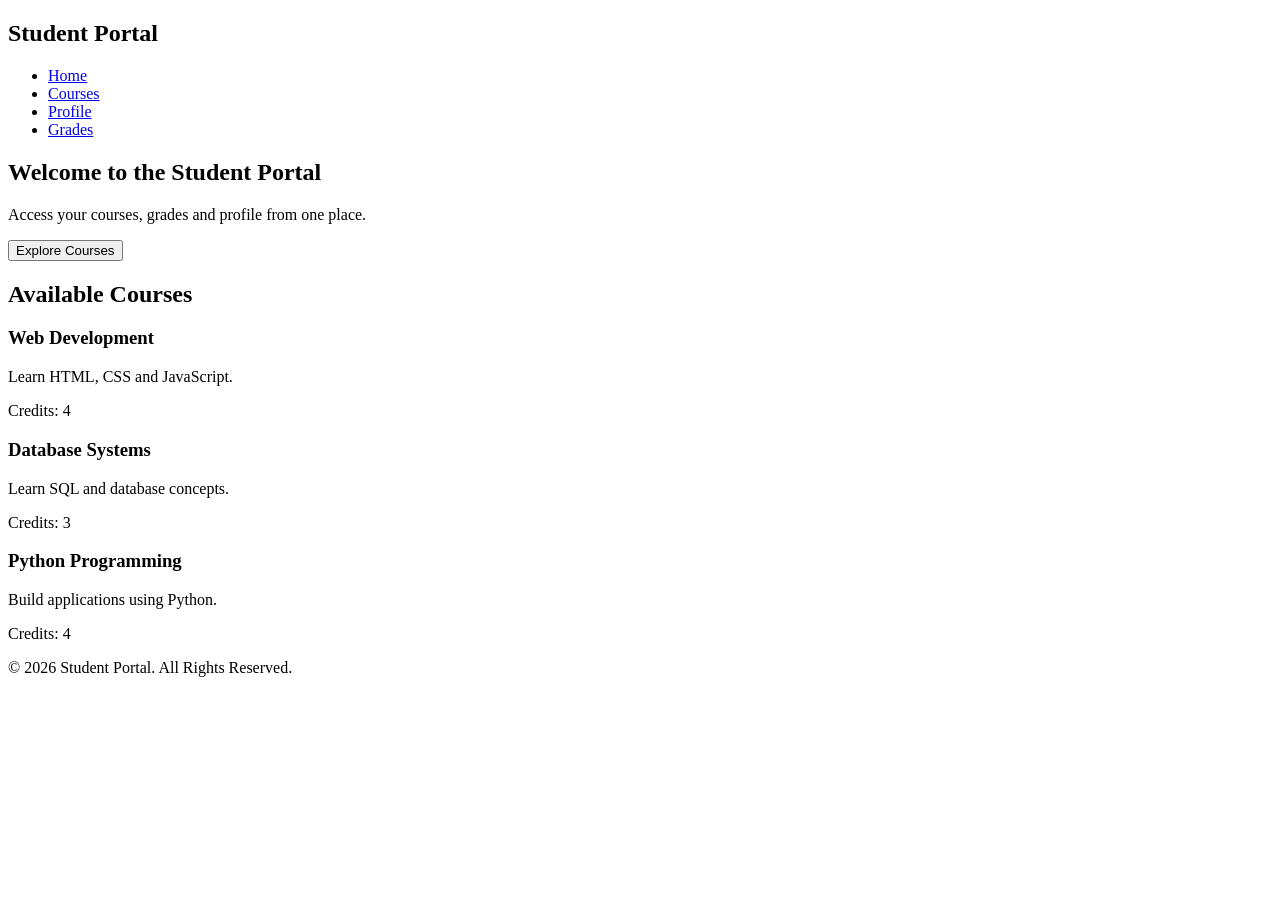
==== Module 6 - FrontEnd Development/HandsOn 1/Task1.html @ 16ef3a2f "Create Task1.html Created a semantic HTML5 structure for the Student Portal page, including header, " ====
<!--
Task 1: Build the Page Skeleton with Semantic HTML5
 Create a well-structured, accessible HTML page using the correct semantic elements.
-->

<!DOCTYPE html>
<html lang="en">
<head>
    <meta charset="UTF-8">
    <meta name="viewport" content="width=device-width, initial-scale=1.0">
    <title>Student Portal</title>
    <link rel="stylesheet" href="Task2.css">
</head>

<body>

<header>
    <h2>Student Portal</h2>

    <nav>
        <ul>
            <li><a href="#">Home</a></li>
            <li><a href="#">Courses</a></li>
            <li><a href="#">Profile</a></li>
            <li><a href="#">Grades</a></li>
        </ul>
    </nav>
</header>

<main>

<section id="hero">
    <h1>Welcome to the Student Portal</h1>
    <p>Access your courses, grades and profile from one place.</p>
    <button>Explore Courses</button>
</section>

<section id="courses">

    <h2>Available Courses</h2>

    <article class="course-card">
        <h3>Web Development</h3>
        <p>Learn HTML, CSS and JavaScript.</p>
        <span>Credits: 4</span>
    </article>

    <article class="course-card">
        <h3>Database Systems</h3>
        <p>Learn SQL and database concepts.</p>
        <span>Credits: 3</span>
    </article>

    <article class="course-card">
        <h3>Python Programming</h3>
        <p>Build applications using Python.</p>
        <span>Credits: 4</span>
    </article>

</section>

</main>

<footer>
    <p>&copy; 2026 Student Portal. All Rights Reserved.</p>
</footer>

</body>
</html>
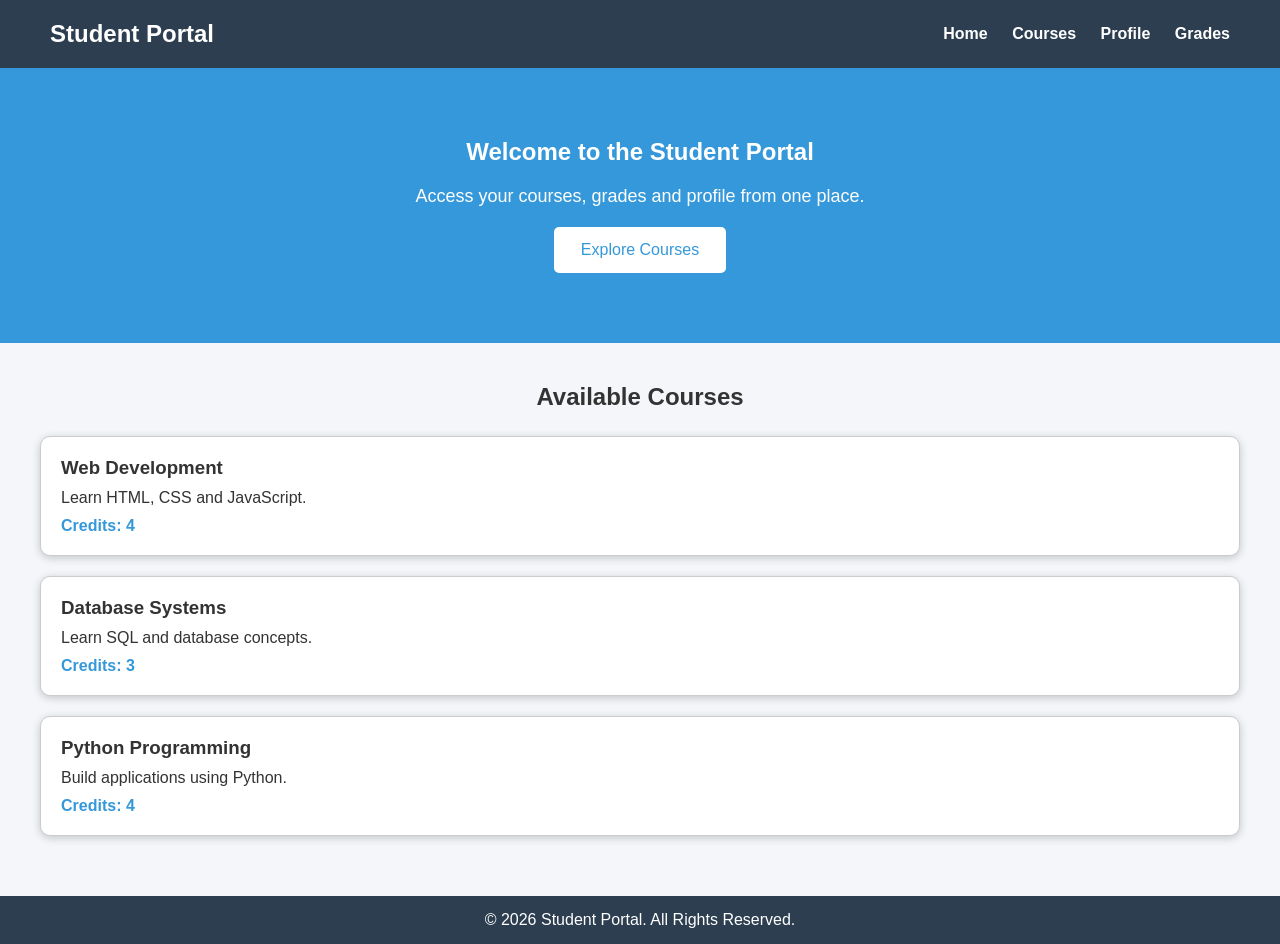
==== commit 1f377aba: "Add files via upload" ====
--- a/Module 6 - FrontEnd Development/HandsOn 1/Task1.html
+++ b/Module 6 - FrontEnd Development/HandsOn 1/Task1.html
@@ -1,69 +1,71 @@
-<!--
-Task 1: Build the Page Skeleton with Semantic HTML5
- Create a well-structured, accessible HTML page using the correct semantic elements.
--->
-
-<!DOCTYPE html>
-<html lang="en">
-<head>
-    <meta charset="UTF-8">
-    <meta name="viewport" content="width=device-width, initial-scale=1.0">
-    <title>Student Portal</title>
-    <link rel="stylesheet" href="Task2.css">
-</head>
-
-<body>
-
-<header>
-    <h2>Student Portal</h2>
-
-    <nav>
-        <ul>
-            <li><a href="#">Home</a></li>
-            <li><a href="#">Courses</a></li>
-            <li><a href="#">Profile</a></li>
-            <li><a href="#">Grades</a></li>
-        </ul>
-    </nav>
-</header>
-
-<main>
-
-<section id="hero">
-    <h1>Welcome to the Student Portal</h1>
-    <p>Access your courses, grades and profile from one place.</p>
-    <button>Explore Courses</button>
-</section>
-
-<section id="courses">
-
-    <h2>Available Courses</h2>
-
-    <article class="course-card">
-        <h3>Web Development</h3>
-        <p>Learn HTML, CSS and JavaScript.</p>
-        <span>Credits: 4</span>
-    </article>
-
-    <article class="course-card">
-        <h3>Database Systems</h3>
-        <p>Learn SQL and database concepts.</p>
-        <span>Credits: 3</span>
-    </article>
-
-    <article class="course-card">
-        <h3>Python Programming</h3>
-        <p>Build applications using Python.</p>
-        <span>Credits: 4</span>
-    </article>
-
-</section>
-
-</main>
-
-<footer>
-    <p>&copy; 2026 Student Portal. All Rights Reserved.</p>
-</footer>
-
-</body>
-</html>
+<!--
+Task 1: Build the Page Skeleton with Semantic HTML5
+
+Goal: Create a well-structured, accessible HTML page using the correct semantic elements.
+-->
+
+<!DOCTYPE html>
+<html lang="en">
+<head>
+    <meta charset="UTF-8">
+    <meta name="viewport" content="width=device-width, initial-scale=1.0">
+    <title>Student Portal</title>
+    <link rel="stylesheet" href="Task2.css"
+    .css">
+</head>
+
+<body>
+
+<header>
+    <h2>Student Portal</h2>
+
+    <nav>
+        <ul>
+            <li><a href="#">Home</a></li>
+            <li><a href="#">Courses</a></li>
+            <li><a href="#">Profile</a></li>
+            <li><a href="#">Grades</a></li>
+        </ul>
+    </nav>
+</header>
+
+<main>
+
+<section id="hero">
+    <h1>Welcome to the Student Portal</h1>
+    <p>Access your courses, grades and profile from one place.</p>
+    <button>Explore Courses</button>
+</section>
+
+<section id="courses">
+
+    <h2>Available Courses</h2>
+
+    <article class="course-card">
+        <h3>Web Development</h3>
+        <p>Learn HTML, CSS and JavaScript.</p>
+        <span>Credits: 4</span>
+    </article>
+
+    <article class="course-card">
+        <h3>Database Systems</h3>
+        <p>Learn SQL and database concepts.</p>
+        <span>Credits: 3</span>
+    </article>
+
+    <article class="course-card">
+        <h3>Python Programming</h3>
+        <p>Build applications using Python.</p>
+        <span>Credits: 4</span>
+    </article>
+
+</section>
+
+</main>
+
+<footer>
+    <p>&copy; 2026 Student Portal. All Rights Reserved.</p>
+</footer>
+
+</body>
+</html>
--- a/Module 6 - FrontEnd Development/HandsOn 1/Task2.css
+++ b/Module 6 - FrontEnd Development/HandsOn 1/Task2.css
@@ -0,0 +1,120 @@
+/* CSS Reset */
+
+*{
+    margin:0;
+    padding:0;
+    box-sizing:border-box;
+}
+
+/* Body */
+
+body{
+    font-family:Arial, sans-serif;
+    background:#f4f6f9;
+    color:#333;
+}
+
+/* Header */
+
+header{
+    display:flex;
+    justify-content:space-between;
+    align-items:center;
+    background:#2c3e50;
+    color:white;
+    padding:20px 50px;
+}
+
+/* Navigation */
+
+nav ul{
+    list-style:none;
+}
+
+nav ul li{
+    display:inline-block;
+    margin-left:20px;
+}
+
+nav ul li a{
+    text-decoration:none;
+    color:white;
+    font-weight:bold;
+}
+
+nav ul li a:hover{
+    color:#ffd700;
+}
+
+/* Hero Section */
+
+#hero{
+    text-align:center;
+    padding:70px 20px;
+    background:#3498db;
+    color:white;
+}
+
+#hero p{
+    margin:20px 0;
+    font-size:18px;
+}
+
+#hero button{
+    padding:12px 25px;
+    border:2px solid white;
+    background:white;
+    color:#3498db;
+    cursor:pointer;
+    border-radius:5px;
+    font-size:16px;
+}
+
+#hero button:hover{
+    background:#3498db;
+    color:white;
+}
+
+/* Courses */
+
+#courses{
+    padding:40px;
+}
+
+#courses h2{
+    text-align:center;
+    margin-bottom:25px;
+}
+
+/* Course Card */
+
+.course-card{
+    background:white;
+    padding:20px;
+    border:1px solid #ccc;
+    border-radius:10px;
+    margin-bottom:20px;
+    box-shadow:0 2px 8px rgba(0,0,0,0.2);
+}
+
+.course-card h3{
+    margin-bottom:10px;
+}
+
+.course-card p{
+    margin-bottom:10px;
+}
+
+.course-card span{
+    font-weight:bold;
+    color:#3498db;
+}
+
+/* Footer */
+
+footer{
+    text-align:center;
+    background:#2c3e50;
+    color:white;
+    padding:15px;
+}
